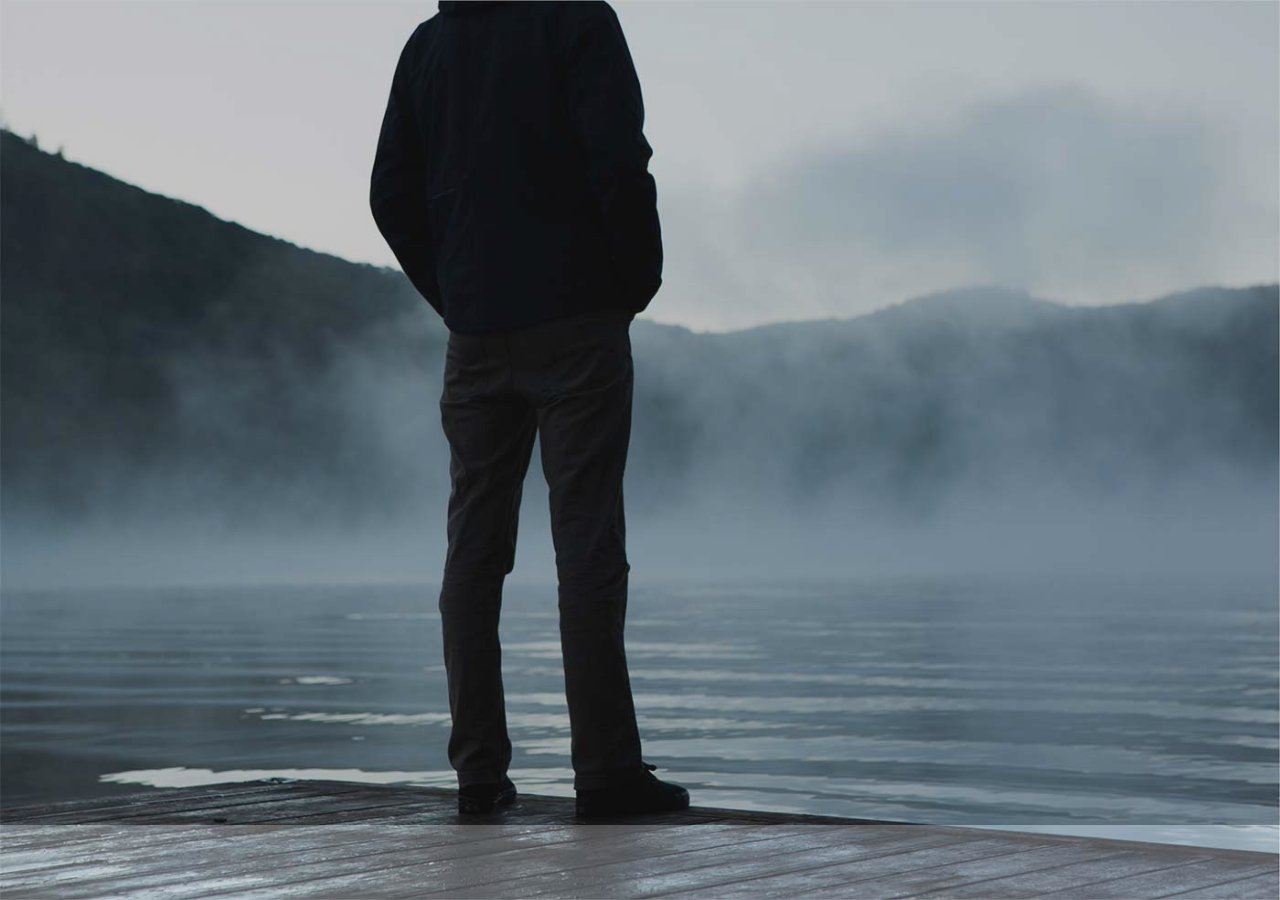
==== Egret/prueba.html @ 306ca624 "Agregando EGRET" ====
<!DOCTYPE HTML>
<html lang="en-US">
<head>
    <title>Egret - HTML5 landing page</title>

    <meta charset="utf-8">
    <meta name="viewport" content="width=device-width, initial-scale=1.0">
    <link rel="stylesheet" href="css/bootstrap.css"/>
    <link rel="stylesheet" href="css/font-awesome.min.css"/>



    <!--=== Google Fonts ===-->

    <!--=== Other CSS files ===-->

    <link rel="stylesheet" href="css/baraja.css"/>
    <link rel="stylesheet" href="css/jquery.bxslider.css"/>

    <!--=== Main Stylesheets ===-->
    <link rel="stylesheet" href="css/style.css"/>
    <link rel="stylesheet" href="css/responsive.css"/>

    <!--=== Color Scheme, three colors are available red.css, orange.css and gray.css ===-->
    <link rel="stylesheet" id="scheme-source" href="css/schemes/gray.css"/>

    <!--=== Internet explorer fix ===-->
    <!-- [if lt IE 9]>
    <script src="http://oss.maxcdn.com/libs/html5shiv/3.7.0/html5shiv.js"></script>
    <script src="http://oss.maxcdn.com/libs/respond.js/1.4.2/respond.min.js"></script>
    <![endif] -->


</head>
<body>
<!--=== Preloader section starts ===-->


<!--=== ScreenShots section Starts ===-->
<section id="section-screenshots" class="screenshots-wrap">
    <div class="container screenshots animated" data-animation="fadeInUp" data-animation-delay="1000">
        <div class="row porfolio-container">
            <!-- Single screenshot starts -->
            <div class="col-md-4 col-sm-4 col-xs-6">
                <div class="screenshot">
                    <div class="photo-box">
                        <img src="images/7.jpg" alt=""/>

                        <div class="photo-overlay">
                            <h4>Wordpress theme</h4>
                        </div>
							<span class="photo-zoom">
								<a href="single-project.html" class="view-project"><i
                                        class="fa fa-search-plus fa-2x"></i></a>
							</span>
                    </div>
                </div>
            </div>
            <!-- Single screenshot ends -->

            <!-- Single screenshot starts -->
            <div class="col-md-4 col-sm-4 col-xs-6">
                <div class="screenshot">
                    <div class="photo-box">
                        <img src="images/2.jpg" alt=""/>

                        <div class="photo-overlay">
                            <h4>User Interface design</h4>
                        </div>
							<span class="photo-zoom">
								<a href="single-project-2.html" class="view-project"><i
                                        class="fa fa-search-plus fa-2x"></i></a>
							</span>
                    </div>

                </div>
            </div>
            <!-- Single screenshot ends -->

            <!-- Single screenshot starts -->
            <div class="col-md-4 col-sm-4 col-xs-6">
                <div class="screenshot">
                    <div class="photo-box">
                        <img src="images/3.jpg" alt=""/>

                        <div class="photo-overlay">
                            <h4>PSD template design</h4>
                        </div>
							<span class="photo-zoom">
								<a href="single-project.html" class="view-project"><i
                                        class="fa fa-search-plus fa-2x"></i></a>
							</span>
                    </div>

                </div>
            </div>
            <!-- Single screenshot ends -->

            <!-- Single screenshot starts -->
            <div class="col-md-4 col-sm-4 col-xs-6">
                <div class="screenshot">
                    <div class="photo-box">
                        <img src="images/4.jpg" alt=""/>

                        <div class="photo-overlay">
                            <h4>User Experience design</h4>
                        </div>
							<span class="photo-zoom">
								<a href="single-project-2.html" class="view-project"><i
                                        class="fa fa-search-plus fa-2x"></i></a>
							</span>
                    </div>

                </div>
            </div>
            <!-- Single screenshot ends -->

            <!-- Single screenshot starts -->
            <div class="col-md-4 col-sm-4 col-xs-6">
                <div class="screenshot">
                    <div class="photo-box">
                        <img src="images/5.jpg" alt=""/>

                        <div class="photo-overlay">
                            <h4>Page builder plugin</h4>
                        </div>
							<span class="photo-zoom">
								<a href="single-project.html" class="view-project"><i
                                        class="fa fa-search-plus fa-2x"></i></a>
							</span>
                    </div>

                </div>
            </div>
            <!-- Single screenshot ends -->

            <!-- Single screenshot starts -->
            <div class="col-md-4 col-sm-4 col-xs-6">
                <div class="screenshot">
                    <div class="photo-box">
                        <img src="images/6.jpg" alt=""/>

                        <div class="photo-overlay">
                            <h4>Corporate website</h4>
                        </div>
							<span class="photo-zoom">
								<a href="single-project-2.html" class="view-project"><i
                                        class="fa fa-search-plus fa-2x"></i></a>
							</span>
                    </div>

                </div>
            </div>
            <!-- Single screenshot ends -->

        </div>

        <div id="portfolio-loader" class="center">
            <div class="loading-circle fa-spin"></div>
        </div> <!--=== Portfolio loader ===-->

        <div id="portfolio-load"></div><!--=== ajax content will be loaded here ===-->

        <div class="col-md-12 center back-button">
            <a class="backToProject fancy-button button-line bell btn-col" href="#">
                Back
					<span class="icon">
						<i class="fa fa-arrow-left"></i>
					</span>
            </a>
        </div><!--=== Single portfolio back button ===-->
    </div>
</section>
<!--=== ScreenShots section Ends ===-->

<!--==== Js files ====-->
<!--==== Essential files ====-->
<script type="text/javascript" src="js/jquery-1.11.1.min.js"></script>
<script type="text/javascript" src="js/bootstrap.min.js"></script>


<!--==== Slider and Card style plugin ====-->
<script type="text/javascript" src="js/jquery.baraja.js"></script>
<script type="text/javascript" src="js/jquery.vegas.min.js"></script>


<!--==== MailChimp Widget plugin ====-->


<!--==== Scroll and navigation plugins ====-->
<script type="text/javascript" src="js/jquery.nicescroll.min.js"></script>

<script type="text/javascript" src="js/jquery.appear.js"></script>
<script type="text/javascript" src="js/jquery.fitvids.js"></script>

<!--==== Custom Script files ====-->
<script type="text/javascript" src="js/custom.js"></script>
</body>
</html>
---- Egret/css/baraja.css ----
.baraja-container {
	margin: 0 auto 30px;
	position: relative;
	padding: 0;
	list-style-type: none;
}

.baraja-container li {
	width: 100%;
	height: 100%;
	margin: 0;
	position: absolute;
	top: 0;
	left: 0;
	cursor: pointer;
	background: #fff;
	pointer-events: auto;
	-webkit-backface-visibility: hidden;
	-moz-backface-visibility: hidden;
	-ms-backface-visibility: hidden;
	-o-backface-visibility: hidden;
	backface-visibility: hidden;
}

.no-js .baraja-container {
	width: auto;
	height: auto;
	text-align: center;
}

.no-js .baraja-container li {
	position: relative;
	display: inline-block;
	width: 200px;
	height: 310px;
	margin: 10px;
}
---- Egret/css/style.css ----
/* ===========================

Author: MH Rafi
Website: http://themegret.com

============================== */

/* ==================== CSS Structure ==================== 
1. COMMON STYLES
	- Reset Styles
	- Common Classes
	- Pre Loader Styles
	
2. HTML ELEMENTS STYLE
	- Button Styles

3. HEADER SECTION
	- Main Navigation Styles
	- Home section
	
4. FEATURE SECTION
5. SERVICE SECTION
6. STEP SECTION
7. Video SECTION

8. SCREENSHOT SECTION
	- ScreenShots hover effect style

9. TESTIMONIAL SECTION
10. PRICING SECTION
	- Folding Effect

11. SUBSCIBE SECTION
12. DOWNLOAD SECTION
13. CONTACT SECTION
14. FOOTER SECTION
========================================================== */


/* --------------- Reset Styles --------------- */
body {
	font-family: 'Open Sans', sans-serif;
	font-size: 16px;
	line-height: 28px;
	font-weight: 300;
	color: #666666;
	overflow-x: hidden !important;
	-webkit-font-smoothing: antialiased;
}

a {
	color: #cccccc;
	text-decoration: none;
}

a:hover, a:focus, .btn:focus {
    text-decoration: none;
	outline: none;
	color: #6c6b6b
}

input:focus, textarea:focus {
	outline: 0;
}

h1, h2, h3, h4, h5, h6 {
	font-family: 'Raleway', sans-serif;
	text-transform:capitalize;
	letter-spacing: 1px;
}

h1 {
    font-size: 72px;
    line-height: 82px;
}

h2 {
    font-size: 48px;
    line-height: 60px;
}

h3 {
    font-size: 32px;
    line-height: 45px;
}

h4 {
    font-size: 20px;
    line-height: 30px;
}

h5 {
    font-size: 18px;
	line-height: 25px;
}

img {
	max-width: 100%;
	height: auto;
}

ul, ol {
	padding-left: 0 !important;
}

li {
	list-style: none;
}

/* --------------- Common Classes --------------- */
.center {
	text-align: center;
}

.left {
	text-align: left;
}

.justify {
	text-align: justify;
}

.strong {
font-weight: 700;
}

.floatright {
	float:right;
}

.floatleft {
	float:left;
}

.floatnone {
	float:none;
}

.fixed {
	position:fixed;
}

.absolute {
	position:absolute;
}

.relative {
	position:relative;
}

.container {
	position:relative;
	z-index: 10;
}

.section-overlay {
	position: absolute;
	width: 100%;
	height: 100%;
}

.animated {
	visibility: hidden;
}

.visible {
	visibility: visible;
}

.section-title {
	margin-bottom: 48px;
}

.section-title h3, .section-title h4 {
	color: #F4F4F4;
	border-top: 1px solid;
	border-bottom: 1px solid;
	display: inline-block;
	margin-top: 0;
	padding: 8px 0;
	
}

.section-overlay {
	background: rgba(0, 0, 0, .7) !important;
	z-index: 5;
}



/* --------------- Pre Loader Styles --------------- */
#preloader {
	position:fixed;
	top: 0;
	left: 0;
	background-color:#FFF;
	width: 100%;
	height: 100%;
	z-index: 10050;
}

.loading-circle {
	position: absolute;
	left: 49%;
	top: 49%;
	height: 48px;
	width: 48px;
	border-radius: 50%;
	border-top: 2px solid #7F8C8D;
	border-right: 2px solid rgba(0,0,0, 0);
	border-bottom: 2px solid #7F8C8D;
	border-left: 2px solid rgba(0,0,0, 0);
}

/* =============== HTML element styles =============== */
/* --------------- Button Styles --------------- */
.button-line {
	background: transparent;
	display: inline-block;
	font-weight: 400;
	border-radius: 4px;
	border: 1px solid;
	margin: 10px;
	overflow: visible;
}

.no-text .icon {
	margin: 0;
}

.btn .icon {
	margin-left: 13px;
}

.button-white {
	border-color: #fff;
	color: #fff;
}

.button-white:hover {
	border-color: #fff;
	color: #fff;
}



/* ================ Header Section ================ */

.header-section {
	position:relative;
}

/* --------------- Main Navigation Styles --------------- */
.sticky-bar-wrap {
	position:fixed;
	width: 100%;
	z-index: 1025;
}

.sticky-section {
	width: 100%;
	height: 80px;
	z-index: 1025;
	transition: all .3s ease-in;
	background: rgba(0,0,0, .15);
}

.nav-bg {
	background: rgba(0,0,0, .6);
}

.site-name {
	color: #fff;
	font-family: 'Bangers', cursive;
	font-size: 24px;
	padding: 8px 15px;
	letter-spacing: 1px;
}

.site-name span {
	color: #fff;
	padding: 0 13px;
	font-weight: 400;
	height: 35px;
	width: 35px;
	display: inline-block;
	margin-right: 3px;
	font-size: 28px;
	line-height: 35px;
}

.nav-hold {
	left: 0;
	right: 0;
	top: 0;
	padding-top: 13px;
	z-index: 1025;
}

ul.nav > li > a {
	color:#fff;
	font-size: 16px;
	font-weight: 400;
}

ul.nav > li > a:hover, ul.nav > li > a:focus {
	background: none !important;
}

li.current a,
ul.nav > li > a:hover {
color:#ccc !important;
}

.navbar-toggle .icon-bar {
	background: #ffffff;
}


/* --------------- Home section --------------- */


.section-home {
	position:relative;
}

.home {
	min-height: 750px;
}

.well-come {
	position:relative;
	font-size: 50px;
	line-height: 62px;
	margin-top: 240px;
	margin-bottom: 48px;
	color:#fff !important;
	font-weight: 700;
	text-transform:uppercase;
}

.well-come:after {
position: absolute;
content: "";
width: 220px;
height: 1px;
background-color: #FFF;
bottom: -16px;
left: calc(50% - 110px);
}

.intro-message {
	font-size: 20px;
	line-height: 1.4;
	margin-bottom: 48px;
	color: #fff;
}


/* ================ Features Section ================ */
#section-feature {
	background-color: #f9f9f9;
}

.container.features {
	padding-top: 132px;
	padding-bottom: 190px;
}

.baraja-container {
	width: 250px;
	height: 400px;
}

.baraja-container .single-feature {
	border: 1px solid #ccc;
	border-radius: 4px;
}

.single-feature .feature-title {
	margin-top: 18px;
}

.single-feature .feature-text {
	line-height: 1.5;
	padding: 0 10px;
	margin-bottom: 16px;
}

.baraja-container .single-feature:hover {
	-webkit-box-shadow: 0px 0px 10px rgba(110, 110, 110, 0.5);
	-moz-box-shadow: 0px 0px 10px rgba(110, 110, 110, 0.5);
	-o-box-shadow: 0px 0px 10px rgba(110, 110, 110, 0.5);
	box-shadow: 0px 0px 10px rgba(110, 110, 110, 0.5);
}

.single-feature .feature-image {

}


.features-control {
	margin: auto;
	margin-top: 55px;
	width: 253px;
	z-index: 1020;
}

.control-icon {
	position: absolute;
	top:0;
	padding: 5px 15px;
	font-size: 20px;
	height: 46px;
}

.feature-link a{
	color:#fff;
	font-weight: 400;
}
.feature-link a i {
	font-weight: 300;
}

.features-control #feature-prev {
	left: 0px;
}

.features-control #feature-expand {
	left: 60px;
}

.features-control #feature-close {
	left: 120px;
}

.features-control #feature-next {
	left: 180px;
}



/* ================ Services Section ================ */
#section-services {
	position:relative;
	background-color: #333333;
	color: #e5e5e5;
}

.container.services {
	padding-top: 120px;
	padding-bottom: 72px;
}


.service {
	padding-bottom: 48px;
}

.service-icon {
	float:left;
	width: 30%;
}

.service-desc {
	display:table;
}

.service-desc h4 {
	margin-top: 0;
}

/* ================ Step-1,step-2,step-3 Sections ================ */
.container.step {
	padding-top: 120px;
	padding-bottom: 120px;
}


.section-step {
	background-color:#f9f9f9;
}

.step-even {
	background-color:#333;
	color:#e5e5e5;
}

.step-even .step-desc {
	float:right;
}

.step-even .step-img {
	float:right;
}

.step-video {
	overflow:hidden;
}

.step-no {
	width: 95px;
	height: 95px;
	border: 2px solid;
	border-radius: 50%;
}

.step-no .no-inner {
	font-size: 72px;
	line-height: 86px;
}

.step-details .step-title {
	margin-top: 0;
	margin-bottom: 24px;
}

.step-details .step-description {
	margin-bottom: 48px;
}

.step-details .sub-steps {
	margin-left: 30px;
}

.step-details .sub-steps li {
	margin-bottom: 24px;
}

.sub-steps .icon {
	float:left;
	border-top: 1px solid;
	border-bottom: 1px solid;
	border-left: 1px solid;
	line-height: 40px;
	padding: 0px 13px;
	-webkit-transition: all .3s ease-in;
	-moz-transition: all .3s ease-in;
	-o-transition: all .3s ease-in;
	transition: all .3s ease-in;
}

.sub-steps .sub-text {
	border: 1px solid;
	height: 40px;
	line-height: 40px;
	display: table;
	padding: 0 10px;
}


/* ================ Video Section ================ */
#section-video {
	position:relative;
}
.container.big-video {
	padding-top: 96px;
	padding-bottom: 120px;
}

.video-content iframe {
border: 0 !important;
}





/* ================ ScreenShots Section ================ */
#section-screenshots {
	background-color:#333333;
	color:#e5e5e5;
}

.container.screenshots {
	padding-top: 120px;
	padding-bottom: 96px;
}

#portfolio-loader {
	display:none;
	position: relative;
	min-height: 700px;
}


.porfolio-container {
	position:relative;
}

.screenshot {
	margin-bottom: 32px;
	padding: 4px;
	border: 1px solid #444;
	border-radius: 4px;
}

.photo-box{
	position:relative;
	overflow:hidden;
}

.photo-box img {
    width: 100%;
    -moz-transition: all 1.2s linear;
    -o-transition: all 1.2s linear;
    -webkit-transition: all 1.2s linear;
    transition: all 1.2s linear
}

.photo-overlay {
    -ms-filter: "progid:DXImageTransform.Microsoft.Alpha(Opacity=0)";
    filter: alpha(opacity=0);
    opacity: 0;
    position: absolute;
    top: 0;
    left: 0;
    width: 101%;
    height: 100%;
    background-color: rgba(0, 0, 0, 0.6);
    -moz-transition: all 0.5s ease-in;
    -o-transition: all 0.5s ease-in;
    -webkit-transition: all 0.5s ease-in;
    transition: all 0.5s ease-in
}

.photo-overlay h4 {
	display:inline-block;
	color:#fff;
	font-size: 16px;
	font-weight: 700;
	padding: 4px;
	margin-top: 30px;
}

.photo-zoom:before {
    -ms-filter: "progid:DXImageTransform.Microsoft.Alpha(Opacity=0)";
    filter: alpha(opacity=0);
    opacity: 0;
    content: "";
    border-style: none solid solid none;
    border-width: 0 130px 130px 0;
    right: 0;
    bottom: 0;
    overflow: hidden;
    position: absolute;
    -moz-transform: rotate(-90deg) translatex(-40px) translatey(40px);
    -ms-transform: rotate(-90deg) translatex(-40px) translatey(40px);
    -o-transform: rotate(-90deg) translatex(-40px) translatey(40px);
    -webkit-transform: rotate(-90deg) translatex(-40px) translatey(40px);
    transform: rotate(-90deg) translatex(-40px) translatey(40px);
    -moz-transition: all 0.5s ease-in;
    -o-transition: all 0.5s ease-in;
    -webkit-transition: all 0.5s ease-in;
    transition: all 0.5s ease-in
}

.photo-zoom a {
    color: #fff;
    -ms-filter: "progid:DXImageTransform.Microsoft.Alpha(Opacity=0)";
    filter: alpha(opacity=0);
    opacity: 0;
    position: absolute;
    bottom: 20px;
    right: 20px;
    -moz-transition: all 0.5s ease-in;
    -o-transition: all 0.5s ease-in;
    -webkit-transition: all 0.5s ease-in;
    transition: all 0.5s ease-in;
    -moz-transform: translatex(40px) translatey(40px);
    -ms-transform: translatex(40px) translatey(40px);
    -o-transform: translatex(40px) translatey(40px);
    -webkit-transform: translatex(40px) translatey(40px);
    transform: translatex(40px) translatey(40px)
}

.photo-zoom a:hover {
	color:#ccc;
}


/* ------------- ScreenShots hover effect style ------------- */

.screenshot:hover .photo-overlay {
    -ms-filter: "progid:DXImageTransform.Microsoft.Alpha(Opacity=100)";
    filter: alpha(opacity=100);
    opacity: 1
}

.screenshot:hover .photo-box img {
    -moz-transform: scale(1.2);
    -ms-transform: scale(1.2);
    -o-transform: scale(1.2);
    -webkit-transform: scale(1.2);
    transform: scale(1.2)
}

.screenshot:hover .photo-zoom:before {
    -ms-filter: "progid:DXImageTransform.Microsoft.Alpha(Opacity=100)";
    filter: alpha(opacity=100);
    opacity: 1;
    -moz-transform: rotate(-90deg) translatex(0) translatey(0);
    -ms-transform: rotate(-90deg) translatex(0) translatey(0);
    -o-transform: rotate(-90deg) translatex(0) translatey(0);
    -webkit-transform: rotate(-90deg) translatex(0) translatey(0);
    transform: rotate(-90deg) translatex(0) translatey(0)
}

.screenshot:hover .photo-zoom a {
    -ms-filter: "progid:DXImageTransform.Microsoft.Alpha(Opacity=100)";
    filter: alpha(opacity=100);
    opacity: 1;
    -moz-transform: translatex(0) translatey(0);
    -ms-transform: translatex(0) translatey(0);
    -o-transform: translatex(0) translatey(0);
    -webkit-transform: translatex(0) translatey(0);
    transform: translatex(0) translatey(0)
}


/* ------------- Single Project ------------- */
#portfolio-load {
	display: none;
	position:relative;
	left: 105%;
	min-height: 400px;
}

.backToProject {

}

.back-button {
	display:none;
	padding-top: 60px;
}

.project-details h5, .project-info h5 {
	display:inline-block;
	margin-top:0;
	font-weight: 600;
	border-bottom: 1px solid;
	padding-bottom: 10px;
}

.project-details .details-list {}

.project-details .details-list li {
	color:#e5e5e5;
	margin-bottom: 4px;
}

.project-details .details-list li i {
	margin-right: 7px;
}

.project-details .details-list li .strong {
margin-right: 8px;
}


/* ================ Testimonials Section ================ */
#section-testimonials {
	color:#e5e5e5;
}

.testimonials-wrap {
	position:relative;
}

.testimonials {
	padding-top: 120px;
	padding-bottom: 120px;
}

.testimonials .comment {
	font-size: 18px;
	margin-bottom: 48px;
}


.testimonial .happy-client {
	display: table;
	border-bottom: 1px solid;
	max-width: 280px;
	font-weight: 400;
	margin: 0 auto 5px;
}

.testimonial .client-info {
	font-size: 14px;
}

#bx-pager {
	margin-top: 48px;
}

.client-photos .photo-hold {
	display:inline-block;
	width: 100px;
	height: 100px;
	padding: 10px;
	margin-right: 20px;
	border: 1px solid;
	border-radius: 4px;
	box-sizing: border-box;
}


.client-photos .photo-bg {
	background: #000;
	display: block;
}


.client-photos img {
	opacity: .4;
}



.client-photos .active img {
	opacity: 1;
}


/* ================ Pricing Section ================ */
#section-pricing {
	background: #f9f9f9;
	color:#666;
}

.container.pricing {
	padding-top: 120px;
	padding-bottom: 120px;
}

.pricing .section-title h3 {
	color:#666;
}

.single-pricing {
	position: relative;
	background: #FFFFFF;
	border: 1px solid #d6d6d6;
	border-radius: 4px;
}

.pricing-head {
	overflow: hidden;
	padding: 24px 0;
}


.best-pricing .pricing-head {
	background: #333;
}

.best-pricing .price h3 {
	color:#e5e5e5;
}

.pricing-heading {
	margin-top: 0;
	margin-bottom: 0;
}

.single-pricing .price h3 {
	margin-top: 0;
	margin-bottom: 0;
	font-weight: 700;
	line-height: 38px;
}

.single-pricing .price .dollar {
	font-size: 20px;
	vertical-align: super;
	font-weight: normal;
}

.single-pricing .price .month {
	font-size: 14px;
	font-family: 'Lato', sans-serif;
	font-style: italic;
	font-weight: 300;
	color:#959292;
}

.single-pricing .package-features {
	margin-bottom: 15px;
}

.single-pricing .package-features li:first-child {
	border-top: 1px solid #EEE;
}

.single-pricing .package-features li {
	margin: 0px;
	padding-bottom: 9px;
	padding-top: 9px;
	border-bottom: 1px solid #EEE;
	color: #666;
}

.single-pricing .package-features li span {
	margin-right: 8px;
}

.single-pricing .sign-up {
	padding-bottom: 15px;
}


/* ================ Subscribe Section ================ */
#section-subscribe {
	position:relative;
}

.container.subscribe {
	padding-top: 120px;
	padding-bottom: 120px;
}

.subscription-success, .subscription-failed {
	display:none;
	color: #e5e5e5;
}

.subscribe h2 {
	margin-bottom: 30px;
}

#subscription-form {
	overflow: hidden;
	width: 100%;
}

#subscription-form  .input-email {
	display: block;
	height: 55px;
	padding-left: 20px;
	width: 480px;
	color: #F4F4F4;
	background: transparent;
	border-radius: 4px;
	border: 1px solid #fff;
	margin: auto;
	margin-bottom: 14px;
}


/* ================ Download Section ================ */
#section-download {
	background-color: #333;
}

.container.download {
	padding-top: 120px;
	padding-bottom: 120px;
}

.download h2 {
	margin-bottom: 30px;
}

.download-buttons {
	clear:both;
}

.download-buttons a {
	margin-top: 0;
}



/* ================ Contact Section ================ */
#section-contact {
	position:relative;
}

.contact {
	padding-top: 120px;
	padding-bottom: 120px;
}

.contact h2 {
	margin-bottom: 30px;
}

.confirmation {
	display:none;
	clear: both;
	color: #e5e5e5;
}

.confirmation p span {
	margin-right: 8px;
}

.contact-form {
	color:#f9f9f9;
}

.contact-form .input-field {
	margin-bottom: 10px;
	margin-top: 10px;
	height: 50px;
}

.textarea-field, .input-field {
	border: 1px solid #111;
}

.contact-form .form-item {
	width: 100%;
	padding: 5px 15px;
	border-color:#ffffff;
	border-radius: 4px;
	background: transparent;
	box-shadow: none;
	-webkit-transition: all .3s ease-in;
	-moz-transition: all .3s ease-in;
	-o-transition: all .3s ease-in;
	transition: all .3s ease-in;
}

.contact-form .form-item::-webkit-input-placeholder {
	color: #f9f9f9;
}

.contact-form .form-item:-moz-placeholder {
	color: #f9f9f9;
}

.contact-form .form-item::-moz-placeholder {
	color: #f9f9f9;
}

.contact-form .form-item:-ms-input-placeholder {
	color: #f9f9f9;
}

.contact-form .subform {
	margin-top: 20px;
}

.contact-form .form-item:hover, .contact-form .form-item:focus {
	border-color:#ccc;
	box-shadow: none;
}



/* ================ Footer Section ================ */
#section-footer {
	padding-top: 80px;
	padding-bottom: 80px;
	background: #333;
	color:#e5e5e5;
}

.footer-title {
	display: inline-block;
	margin-bottom: 40px;
	text-transform: none;
}

.social-icons ul li {
	display: inline-block;
}

.social-icons ul li a{
	margin-left: 10px;
	font-size: 28px;
	color: #9D9D9D;
	font-weight: normal;
	text-shadow: none;

	-webkit-transition: all .5s ease-in;
	-moz-transition: all .5s ease-in;
	-o-transition: all .5s ease-in;
	transition: all .5s ease-in;
}

.copyright {
	padding-top: 15px;
}
---- Egret/css/responsive.css ----
/* ========== Responsive Styles ========== */



/* --------- max width 991px -------- */
@media only screen and (max-width: 991px) {
	/* Main menu */
	.navbar-nav > li > a {
		font-size: 14px !important;
	}
	
	.step-no {
		margin: 0 auto 60px;
	}
	
	/* steps */
	.step-even .step-img, .step-even .step-details {
		float: none;
	}
	
	.step-img, .step-details{
		margin-bottom: 40px;
	}
	
	.step-img {
		text-align:center;
	}
	
	.single-pricing {
		margin-bottom: 60px;
	}
	
	.project-photo, .project-details {
		margin-bottom: 60px;
	}
	

}





/* --------- Styles for Screen width between 768px To 1023px -------- */
@media only screen and (min-width: 768px) and (max-width: 1023px) {
	/* Features */
	.baraja-container {
		width: 180px;
		height: 275px;
	}

	.single-feature .feature-icon i {
		font-size: 70px;
	}

	.single-feature .feature-title {
		font-size: 18px;
		line-height: 24px;
	}

	.single-feature .feature-text {
		display:none;
	}

	
	
}


/* --------- Styles for Screen width Smaller than 767px -------- */
@media only screen and (max-width: 767px) {
	
	/* Main menu */
	.navbar-collapse {
		margin-left: -16px;
		margin-right: -16px;
		background: #222;
		overflow-y:scroll;
		max-height: 200px;
	}

	.navbar-nav > li > a {
		padding-left: 30px;
	}
	

	/* features */
	.container.features {
		padding-bottom: 120px;
	}
	
	.baraja-container {
		width: 180px;
		height: 250px;
	}


	.single-feature .feature-title {
		font-size: 14px;
		line-height: 20px;
		padding: 0 5px;
	}

	.single-feature .feature-text {
		display:none;
	}

	/* services */
	.service {
		margin-bottom: 20px;
	}

	.service .service-description {
		margin: auto;
		max-width: 480px;
	}

	/* Steps */
	.step-even .step-img, .step-even .step-details {
		float: none;
	}

	.step .step-img {
		margin-top: 30px;
	}
		
	.sub-steps .sub-text {
		line-height: 28px;
	}

	/* Screenshots */
	.figure {
		width: 33.333%;
	}

	.figure-large {
		width: 66.6667%;
	}

	/* Pricing table */
	.single-pricing-wrap {
		margin-bottom: 40px;
	}
}


/* --------- Styles for Screen width Smaller than 480px -------- */
@media only screen and (max-width: 480px) {
	/* Headings for mobile View */
	h1 {
		font-size: 36px;
		line-height: 48px;
	}

	h2 {
		font-size: 26px;
		line-height: 34px;
	}

	h3 {
		font-size: 24px;
		line-height: 32px;
	}


	#section-feature {
		padding-top: 140px;
		padding-bottom: 40px;
	}
	
	.well-come {
		margin-top: 150px;
		font-size: 48px;
	}
	
	.features-control {
		float: left;
		height: 160px;
		width: 42px;
		bottom: 340px;
	}

	.features-control .control-icon {
		position: relative;
		left: 2px !important;
		float: left;
		margin-bottom: 8px;
	}

	/* Steps */
	.step-details .step-description {
		text-align:justify;
	}

	.sub-steps {
		margin-left: 5%;
	}


	/* Sreenshots */
	.screenshots .col-xs-6 {
		width: 100% !important;
	}
	
		#subscription-form  .input-email {
		width: 320px;
	}
}


/* --------- Styles for Screen width Smaller than 360px -------- */
@media only screen and (max-width: 360px) {
	.client-photos .photo-hold {
		width: 80px;
		height: 80px;
		margin-bottom: 16px;
	}

	/* Subscription Form */
	#subscription-form  .input-email {
		width: 250px;
	}
}
---- Egret/css/schemes/gray.css ----
/*
#7F8C8D
#7F8C8D

*/


::-moz-selection {
    color: #ffffff;
    background: #7F8C8D;
}

::selection {
    color: #ffffff;
    background: #7F8C8D;
}

.btn-col,
.project-details h5, 
.project-info h5 {
border-color: #7F8C8D;
color: #7F8C8D;
}

.btn-col:hover {
color: #7F8C8D;
}

.section-title h3, 
.section-title h4,
.step-no,
.sub-steps .icon,
.sub-steps .sub-text,
.testimonial .happy-client,
.client-photos .photo-hold {
border-color:#7F8C8D;
}

.color-scheme,
.service-icon,
.step-no .no-inner,
.site-name:hover,
.project-details .details-list li .strong,  
.social-icons ul li a:hover {
color:#7F8C8D;
}

.site-name span,
.photo-overlay h4 {
background-color: #7F8C8D;
}


.step-details .sub-steps li:hover .icon {
background-color: #7F8C8D;
color:#ffffff;
}

.photo-zoom:before {
	border-color: rgba(0, 255, 255, 0) rgba(255, 0, 255, 0) rgba(149, 165, 166, 1) rgba(255, 255, 10, 0);

}

.nicescroll-cursors {
background-color: rgba(149, 165, 166, 1) !important;
}
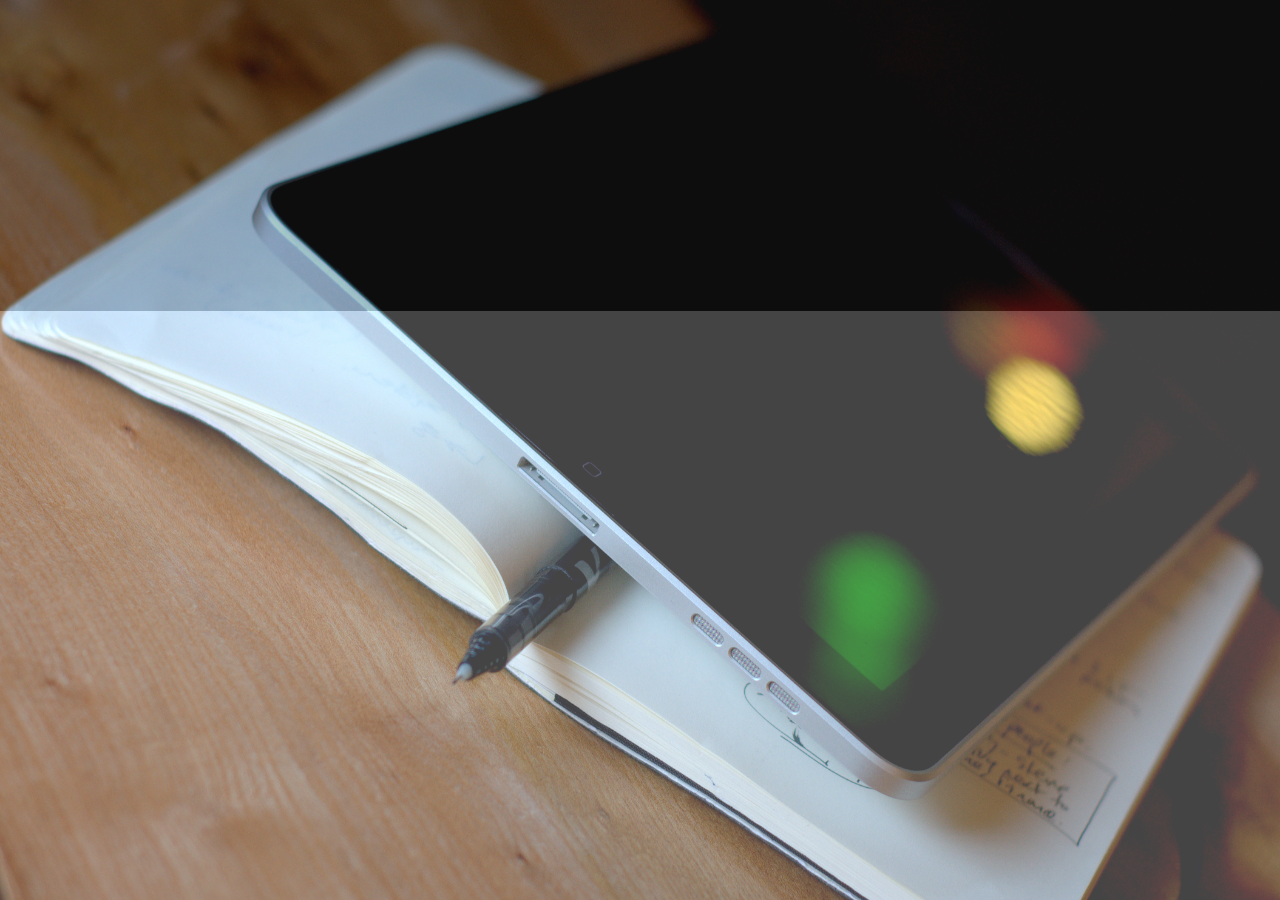
==== commit bd5a947c: "Eliminación de Imagenes y archivos innecesarios+ Creacion de Contenido e Imagenes del Portafolio" ====
--- a/Egret/prueba.html
+++ b/Egret/prueba.html
@@ -47,7 +47,7 @@
                         <img src="images/7.jpg" alt=""/>
 
                         <div class="photo-overlay">
-                            <h4>Wordpress theme</h4>
+                            <h4>Sistema de Control de Préstamos</h4>
                         </div>
 							<span class="photo-zoom">
 								<a href="single-project.html" class="view-project"><i
@@ -65,7 +65,7 @@
                         <img src="images/2.jpg" alt=""/>
 
                         <div class="photo-overlay">
-                            <h4>User Interface design</h4>
+                            <h4>GesaOdin</h4>
                         </div>
 							<span class="photo-zoom">
 								<a href="single-project-2.html" class="view-project"><i
@@ -84,10 +84,10 @@
                         <img src="images/3.jpg" alt=""/>
 
                         <div class="photo-overlay">
-                            <h4>PSD template design</h4>
+                            <h4>Sistema de Reservas</h4>
                         </div>
 							<span class="photo-zoom">
-								<a href="single-project.html" class="view-project"><i
+								<a href="single-project-3.html" class="view-project"><i
                                         class="fa fa-search-plus fa-2x"></i></a>
 							</span>
                     </div>
@@ -97,7 +97,7 @@
             <!-- Single screenshot ends -->
 
             <!-- Single screenshot starts -->
-            <div class="col-md-4 col-sm-4 col-xs-6">
+        <!--     <div class="col-md-4 col-sm-4 col-xs-6">
                 <div class="screenshot">
                     <div class="photo-box">
                         <img src="images/4.jpg" alt=""/>
@@ -112,46 +112,11 @@
                     </div>
 
                 </div>
-            </div>
+            </div> -->
             <!-- Single screenshot ends -->
 
-            <!-- Single screenshot starts -->
-            <div class="col-md-4 col-sm-4 col-xs-6">
-                <div class="screenshot">
-                    <div class="photo-box">
-                        <img src="images/5.jpg" alt=""/>
+           
 
-                        <div class="photo-overlay">
-                            <h4>Page builder plugin</h4>
-                        </div>
-							<span class="photo-zoom">
-								<a href="single-project.html" class="view-project"><i
-                                        class="fa fa-search-plus fa-2x"></i></a>
-							</span>
-                    </div>
-
-                </div>
-            </div>
-            <!-- Single screenshot ends -->
-
-            <!-- Single screenshot starts -->
-            <div class="col-md-4 col-sm-4 col-xs-6">
-                <div class="screenshot">
-                    <div class="photo-box">
-                        <img src="images/6.jpg" alt=""/>
-
-                        <div class="photo-overlay">
-                            <h4>Corporate website</h4>
-                        </div>
-							<span class="photo-zoom">
-								<a href="single-project-2.html" class="view-project"><i
-                                        class="fa fa-search-plus fa-2x"></i></a>
-							</span>
-                    </div>
-
-                </div>
-            </div>
-            <!-- Single screenshot ends -->
 
         </div>
 
@@ -163,7 +128,7 @@
 
         <div class="col-md-12 center back-button">
             <a class="backToProject fancy-button button-line bell btn-col" href="#">
-                Back
+                Regresar al Portafolio
 					<span class="icon">
 						<i class="fa fa-arrow-left"></i>
 					</span>
--- a/Egret/css/style.css
+++ b/Egret/css/style.css
@@ -573,14 +573,14 @@
 }
 
 .container.screenshots {
-	padding-top: 120px;
-	padding-bottom: 96px;
+	padding-top: 40px;
+	padding-bottom: 40px;
 }
 
 #portfolio-loader {
 	display:none;
 	position: relative;
-	min-height: 700px;
+	min-height: 500px;
 }
 
 
@@ -589,7 +589,7 @@
 }
 
 .screenshot {
-	margin-bottom: 32px;
+	margin-bottom: 12px;
 	padding: 4px;
 	border: 1px solid #444;
 	border-radius: 4px;
@@ -723,7 +723,7 @@
 	display: none;
 	position:relative;
 	left: 105%;
-	min-height: 400px;
+	/*min-height: 400px;*/
 }
 
 .backToProject {
